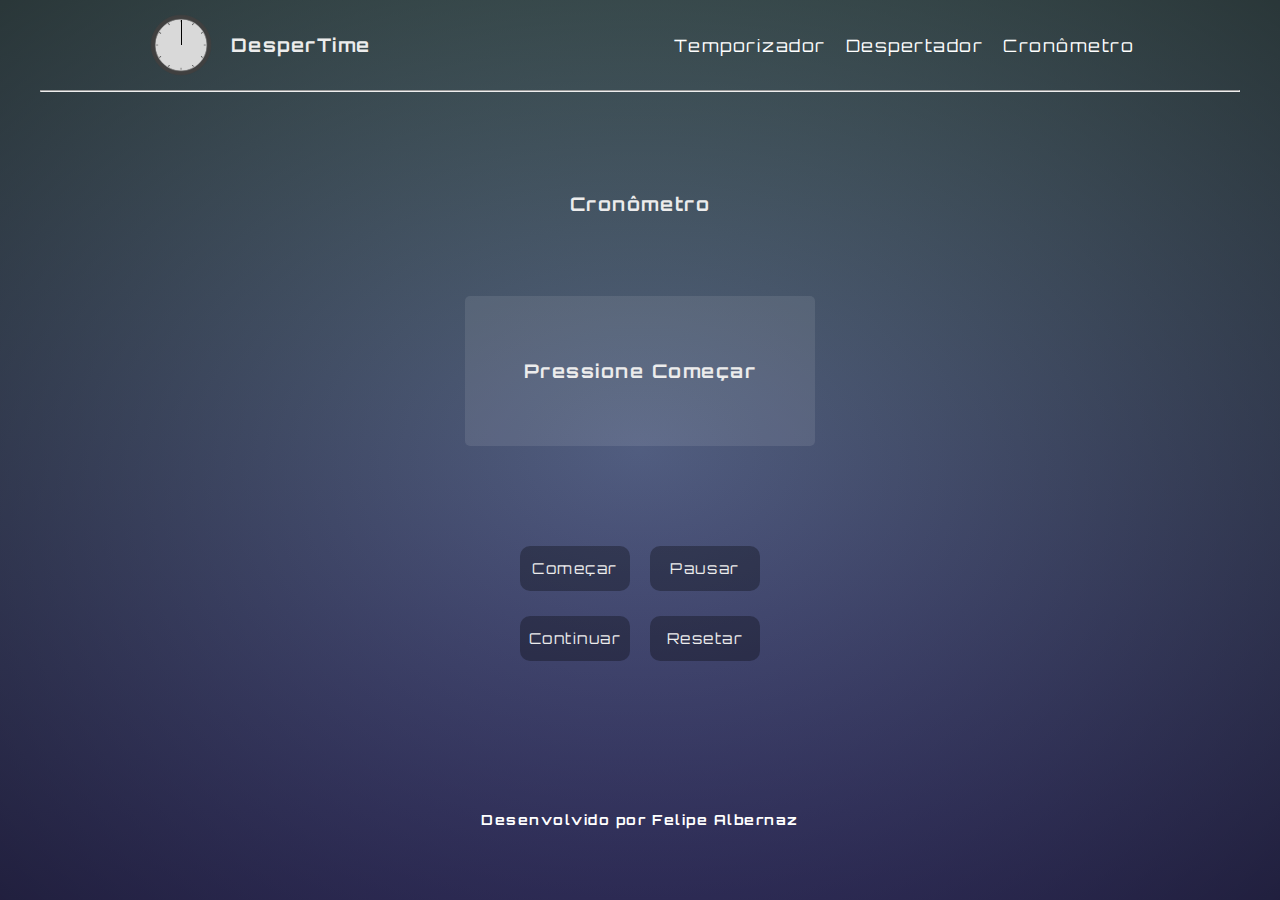
==== cronometro.html @ c94f3975 "adicionando arquivos" ====
<!DOCTYPE html>
<html lang="pt-br">
    <head>
        <meta charset="utf-8">
        <meta name="viewport" content="width=device-width, initial-scale=1.0">
        <title>Cronometro</title>
        <link rel="icon" href="src/icon.png">
        <link rel="preconnect" href="https://fonts.googleapis.com">
        <link rel="preconnect" href="https://fonts.gstatic.com" crossorigin>
        <link href="https://fonts.googleapis.com/css2?family=Orbitron&display=swap" rel="stylesheet">
        <link rel="stylesheet" href="https://cdnjs.cloudflare.com/ajax/libs/font-awesome/6.3.0/css/all.min.css" integrity="sha512-SzlrxWUlpfuzQ+pcUCosxcglQRNAq/DZjVsC0lE40xsADsfeQoEypE+enwcOiGjk/bSuGGKHEyjSoQ1zVisanQ==" crossorigin="anonymous" referrerpolicy="no-referrer" />
        <link href="css/style.css" rel="stylesheet">
    </head>

    <body>
        <section class="container">
            <header class="cabecalho">
                <nav class="wraper-flex">
                    <div class="logo">
                        <div class="clock">
                            <div class="ponteiro"></div>
                        </div>
                        <h3 class="nome-logo">DesperTime</h3>
                    </div><!--logo-->
                    <div class="menu">
                        <a class="item-menu" href="index.html">Temporizador</a>
                        <a class="item-menu" href="despertador.html">Despertador</a>
                        <a class="item-menu" href="cronometro.html">Cronômetro</a>
                    </div><!--menu-->
                    <button class="btn-menulateral" alt="icone menu lateral"><i class="fa-solid fa-bars"></i></button>
                </nav><!--container-->
            </header><!--header--><hr>
            <nav class="menu-lateral">
                <div class="item-menu-lateral" >
                    <img class="icone-menu-lateral" src="src/temporizador.png"/>
                    <a class="link-menu-lateral" href="index.html">Temporizador</a>
                </div>
                <div class="item-menu-lateral">
                    <img class="icone-menu-lateral" src="src/despertador.png"/>
                    <a class="link-menu-lateral" href="despertador.html">Despertador</a>
                </div>
                <div class="item-menu-lateral">
                    <img class="icone-menu-lateral" src="src/cronometro.png"/>
                    <a class="link-menu-lateral" href="cronometro.html">Cronômetro</a>
                </div>
            </nav>

            <main class="principal">
                <h3 class="titulo">Cronômetro</h3>
                <div class="wraper-flex select-cronometro">
                    <div class="campo-Horas">
                        <h2>Horas</h2>
                        <select id="horas" name="horas"></select>
                    </div><!--div-Horas-->
                    <div class="campo-Minutos">
                        <h2>Minutos</h2>
                        <select id="minutos" name="minutos"></select>
                    </div><!--div-Minutos-->
                    <div class="campo-Segundos">
                        <h2>Segundos</h2>
                        <select id="segundos" name="segundos"></select>
                    </div><!--div-Segundos-->
                </div><!--wraper-flex-->
                <div id="display"  class="display">
                    <h3>Pressione Começar</h3>
                </div><!--display-->
                <div class="btns btns-cronometro">
                    <button id="comecar" class="comecar">Começar</button><!--button-Comecar-->
                    <button id="pausar" class="pausar">Pausar</button><!--button-Pausar-->
                    <button id="continuar" class="continuar">Continuar</button><!--button-Continuar-->              
                    <button id="resetar" class="resetar-cronometro">Resetar</button><!--button-Resetar-->
                </div>
            </main><!--principal-->
    
            <footer class="rodape">
                <p class="autor">Desenvolvido por Felipe Albernaz</p>
                <div class="rodape-link">
                    <a href="https://github.com/Felipe-Albernaz" target="_blank"><i class="fa-brands fa-github"></i></a>
                </div>
            </footer><!--footer-->
        </section>

        <script src="script/scriptCronometro.js"></script><!--script-->
    </body>
</html>
---- css/style.css ----
*{
    margin: 0;
    padding: 0;
    box-sizing: border-box;
    font-family: Orbitron;
    letter-spacing: 0.04cm;
}

html{
    background: linear-gradient(#597579, #464385);
    height: 100%;
}

body{
    background: radial-gradient(#a2a1a104, #00000088);
    color: #ECECEC;
    height: 100%;
}

.container{
    width: 100%;
    max-width: 1200px;
    margin: 0 auto;
    text-align: center;
}

.cabecalho{
    width: 100%;
    padding: 0 6%;
}

.wraper-flex{
    display: flex;
    height: 90px;
    justify-content: center;
    align-items: center;
}

.cabecalho .logo{
    display: flex;
    width: 50%;
    align-items: center;
    justify-content: start;
    gap: 15px;
}

.clock{
    width: 70px;
    height: 70px;
    border-radius: 50%;
    position: relative;
    background: url('../src/bg-relogio.png');
    background-size: contain;
    background-repeat: no-repeat;
}

.ponteiro{
    content: '';
    position: absolute;
    left: 35px; bottom: 35px;
    width: 1.5px; height: 25px;
    background-color: black;
    transform-origin: 0 100%;
    animation: tick 1s infinite paused;
}

@keyframes tick{
    to {transform: rotate(360deg);}
}

.cabecalho .menu{
    display: flex;
    align-items: center;
    gap: 20px;
}

.menu-lateral{
    display: flex;
    flex-direction: column;
    width: 60vw;
    height: 90vh;
    position: absolute;
    left: -100vw;
    background: linear-gradient(#516061, #4a4a64);
    transition: 0.2s;
    padding: 20px 0 0 0;
    z-index: 1;
}

.menu-lateral .item-menu-lateral{
    display: flex;
    width: 100%;
    height: 120px;
    align-items: center;
    column-gap: 20px;
    border-bottom: 1px solid #373745;
}

.menu-lateral .link-menu-lateral{
    color: #ECECEC;
    text-decoration: none;
}

.menu-lateral .icone-menu-lateral{
    width: 40px;
    height: 40px;
    margin: 20px;
}

.cabecalho .btn-menulateral{
    display: none;
    background-color: #38386000;
    font-size: 35px;
    border: none;
    color: #ECECEC;
}

.cabecalho .menu .item-menu{
    font-size: 17px;
    color: #ffffff;
    text-decoration: none;
}

.cabecalho .menu .item-menu:hover{
    border-bottom: 2px solid #597579;
    cursor: pointer;
}

.principal{
    margin-top: 100px;
}

.principal .titulo{
    margin: 40px;
}

.principal .campo-Horas, .campo-Minutos, .campo-Segundos{
    font-size: 13px;
    width: 20%; 
}

.principal select{
    width: 80px;
    height: 35px;
    margin-top: 10px;
    border: 2px solid black;
    border-radius: 5px;
    font-size: 14px;
    background-color: rgba(255, 255, 255, 0.502);
    text-align: center;
}

.principal .display{
    display: flex;
    align-items: center;
    justify-content: center;
    width: 350px;
    height: 150px;
    margin: 0 auto;
    margin-top: 80px;
    margin-bottom: 100px;
    border-radius: 5px;
    background-color: rgba(255, 255, 255, 0.096);
}

.principal .display-despertador{
    flex-direction: column;
    height: 160px;
    justify-content: space-around;
}

.select-cronometro{
    display: none;
}

.texto-display{
    font-size: 15px;
}

.btns{
    display: flex;
    justify-content: center;
    align-items: center;
    gap: 25px;
}

.btns .comecar, .pausar, .continuar, .resetar, .resetar-cronometro, .ativar-alarme, .parar-alarme{
    width: 110px;
    height: 45px;
    font-size: 15px;
    background-color: #0000004d;
    border-radius: 10px;
    border: none;
    cursor: pointer;
    color: #ECECEC;
}

.btns-cronometro{
    display: grid;
    grid-template-rows: 1fr 1fr;
    grid-template-columns: 1fr 1fr;
    column-gap: 20px;
}

.btns-cronometro .comecar, .continuar{
    justify-self: end;
}

.btn-menulateral{
    cursor: pointer;
}

.rodape{
    width: 100%;
    color: white;
    font-weight: bold;
    margin-top: 150px;
}

.rodape .autor{
    margin-top: 30px;
    font-size: 14px;
}

.rodape-link .fa-github{
    margin: 10px;
    font-size: 35px;
    color: #ECECEC;
}

.rodape-link .fa-github:hover{
    color: #000000;
    scale: 1.2;
    transition: 0.2s;
}




@media screen and (max-width: 768px){

    html, body{
        height: 100vh;
    }

    .cabecalho .logo{
        width: 80%;
    }

    .cabecalho .wraper-flex{
        justify-content: space-between;
    }

    .cabecalho .menu{
        display: none;
    }

    .menu-lateral{
        width: 80%;
    }

    .cabecalho .btn-menulateral{
        display: block;
        align-self: center;
    }

    .principal{
        margin-top: 50px;
    }

    .principal .wraper-flex{
        justify-content: space-around;
    }

    .principal .campo-Horas, .campo-Minutos, .campo-Segundos{
        width: 30%; 
    }
    
    .menu-ativo{
        left: 0;
        opacity: 0.99;
    }

    .principal select{
        width: 80px;
        height: 40px;
    }
}
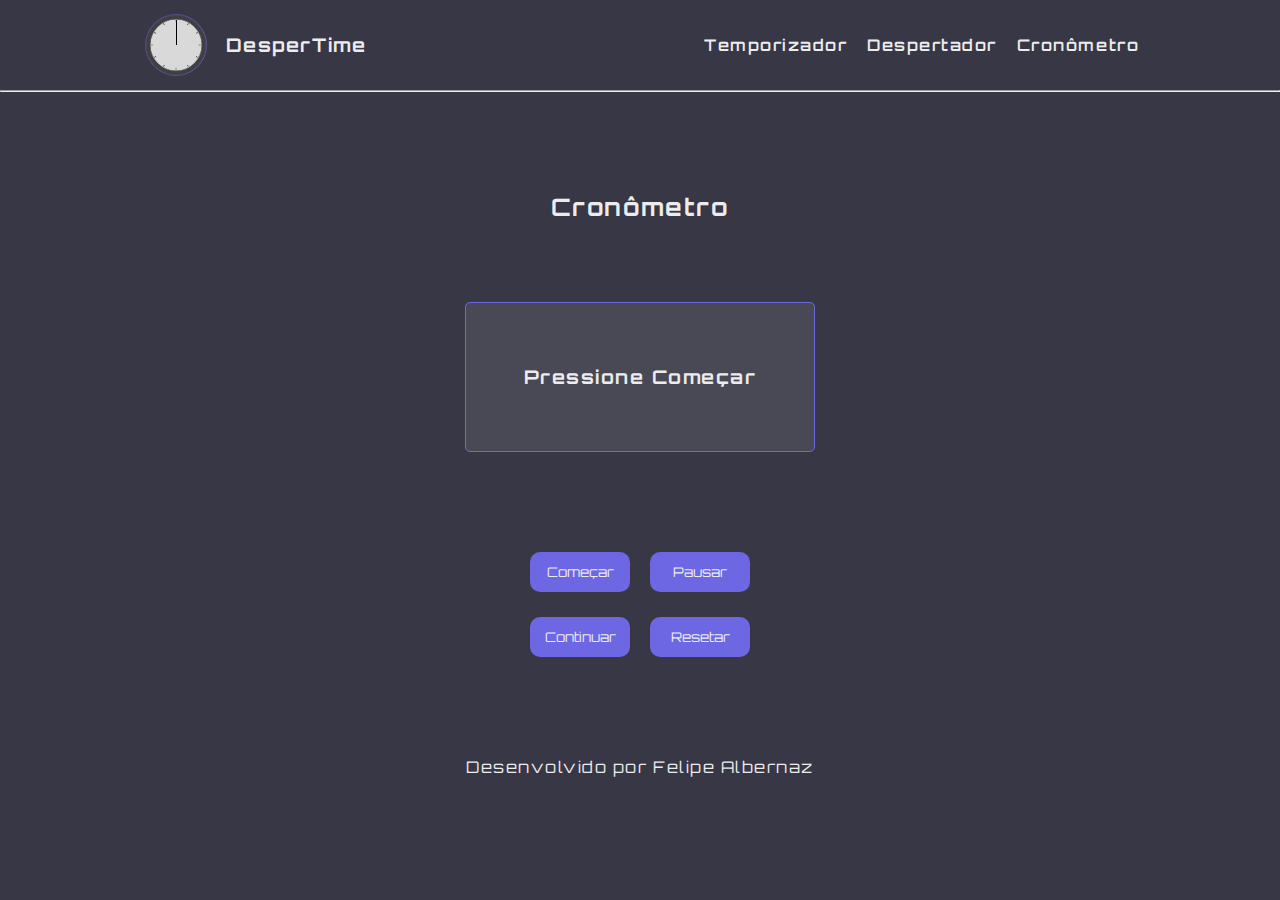
==== commit fd92e42e: "refatorando e resolvendo problemas com responsivo" ====
--- a/cronometro.html
+++ b/cronometro.html
@@ -3,61 +3,60 @@
     <head>
         <meta charset="utf-8">
         <meta name="viewport" content="width=device-width, initial-scale=1.0">
-        <title>Cronometro</title>
         <link rel="icon" href="src/icon.png">
         <link rel="preconnect" href="https://fonts.googleapis.com">
         <link rel="preconnect" href="https://fonts.gstatic.com" crossorigin>
         <link href="https://fonts.googleapis.com/css2?family=Orbitron&display=swap" rel="stylesheet">
         <link rel="stylesheet" href="https://cdnjs.cloudflare.com/ajax/libs/font-awesome/6.3.0/css/all.min.css" integrity="sha512-SzlrxWUlpfuzQ+pcUCosxcglQRNAq/DZjVsC0lE40xsADsfeQoEypE+enwcOiGjk/bSuGGKHEyjSoQ1zVisanQ==" crossorigin="anonymous" referrerpolicy="no-referrer" />
         <link href="css/style.css" rel="stylesheet">
+        <title>Cronometro</title>
     </head>
 
     <body>
+        <header class="cabecalho">
+            <nav class="wraper-flex">
+                <div class="logo">
+                    <div class="clock">
+                        <div class="ponteiro"></div>
+                    </div>
+                    <h3 class="nome-logo">DesperTime</h3>
+                </div><!--logo-->
+                <div class="menu">
+                    <a class="item-menu" href="index.html">Temporizador</a>
+                    <a class="item-menu" href="despertador.html">Despertador</a>
+                    <a class="item-menu" href="cronometro.html">Cronômetro</a>
+                </div><!--menu-->
+                <button class="btn-menulateral" alt="icone menu lateral"><i class="fa-solid fa-bars"></i></button>
+            </nav><!--container-->
+        </header><!--header--><hr>
+        <nav class="menu-lateral">
+            <div class="item-menu-lateral" >
+                <img class="icone-menu-lateral" src="src/temporizador.png"/>
+                <a class="link-menu-lateral" href="index.html">Temporizador</a>
+            </div>
+            <div class="item-menu-lateral">
+                <img class="icone-menu-lateral" src="src/despertador.png"/>
+                <a class="link-menu-lateral" href="despertador.html">Despertador</a>
+            </div>
+            <div class="item-menu-lateral">
+                <img class="icone-menu-lateral" src="src/cronometro.png"/>
+                <a class="link-menu-lateral" href="cronometro.html">Cronômetro</a>
+            </div>
+        </nav><!--menu-lateral-->
         <section class="container">
-            <header class="cabecalho">
-                <nav class="wraper-flex">
-                    <div class="logo">
-                        <div class="clock">
-                            <div class="ponteiro"></div>
-                        </div>
-                        <h3 class="nome-logo">DesperTime</h3>
-                    </div><!--logo-->
-                    <div class="menu">
-                        <a class="item-menu" href="index.html">Temporizador</a>
-                        <a class="item-menu" href="despertador.html">Despertador</a>
-                        <a class="item-menu" href="cronometro.html">Cronômetro</a>
-                    </div><!--menu-->
-                    <button class="btn-menulateral" alt="icone menu lateral"><i class="fa-solid fa-bars"></i></button>
-                </nav><!--container-->
-            </header><!--header--><hr>
-            <nav class="menu-lateral">
-                <div class="item-menu-lateral" >
-                    <img class="icone-menu-lateral" src="src/temporizador.png"/>
-                    <a class="link-menu-lateral" href="index.html">Temporizador</a>
-                </div>
-                <div class="item-menu-lateral">
-                    <img class="icone-menu-lateral" src="src/despertador.png"/>
-                    <a class="link-menu-lateral" href="despertador.html">Despertador</a>
-                </div>
-                <div class="item-menu-lateral">
-                    <img class="icone-menu-lateral" src="src/cronometro.png"/>
-                    <a class="link-menu-lateral" href="cronometro.html">Cronômetro</a>
-                </div>
-            </nav>
-
             <main class="principal">
-                <h3 class="titulo">Cronômetro</h3>
+                <h2 class="titulo">Cronômetro</h2>
                 <div class="wraper-flex select-cronometro">
                     <div class="campo-Horas">
-                        <h2>Horas</h2>
+                        <h3>Hora</h3>
                         <select id="horas" name="horas"></select>
                     </div><!--div-Horas-->
                     <div class="campo-Minutos">
-                        <h2>Minutos</h2>
+                        <h3>Minuto</h3>
                         <select id="minutos" name="minutos"></select>
                     </div><!--div-Minutos-->
                     <div class="campo-Segundos">
-                        <h2>Segundos</h2>
+                        <h3>Segundo</h3>
                         <select id="segundos" name="segundos"></select>
                     </div><!--div-Segundos-->
                 </div><!--wraper-flex-->
@@ -71,14 +70,13 @@
                     <button id="resetar" class="resetar-cronometro">Resetar</button><!--button-Resetar-->
                 </div>
             </main><!--principal-->
-    
-            <footer class="rodape">
-                <p class="autor">Desenvolvido por Felipe Albernaz</p>
-                <div class="rodape-link">
-                    <a href="https://github.com/Felipe-Albernaz" target="_blank"><i class="fa-brands fa-github"></i></a>
-                </div>
-            </footer><!--footer-->
         </section>
+        <footer class="rodape">
+            <p class="autor">Desenvolvido por Felipe Albernaz</p>
+            <div class="rodape-link">
+                <a href="https://github.com/Felipe-Albernaz" target="_blank"><i class="fa-brands fa-github"></i></a>
+            </div>
+        </footer><!--footer-->
 
         <script src="script/scriptCronometro.js"></script><!--script-->
     </body>
--- a/css/style.css
+++ b/css/style.css
@@ -3,18 +3,23 @@
     padding: 0;
     box-sizing: border-box;
     font-family: Orbitron;
+}
+
+:root{
+    --cor-fonte:#ECECEC;
+    --bg-fundo: #373745;
+    --bg-btns: #6D67E4;
+}
+
+
+html{
+    height: 100vh;
     letter-spacing: 0.04cm;
 }
 
-html{
-    background: linear-gradient(#597579, #464385);
-    height: 100%;
-}
-
 body{
-    background: radial-gradient(#a2a1a104, #00000088);
-    color: #ECECEC;
-    height: 100%;
+    background-color: var(--bg-fundo);
+    color: var(--cor-fonte);
 }
 
 .container{
@@ -74,6 +79,16 @@
     gap: 20px;
 }
 
+.cabecalho .menu .item-menu {
+    text-decoration: none;
+    color: var(--cor-fonte);
+    font-weight: 600;
+}
+
+.cabecalho .menu .item-menu:hover{
+    border-bottom: 2px solid var(--bg-btns);
+}
+
 .menu-lateral{
     display: flex;
     flex-direction: column;
@@ -81,7 +96,7 @@
     height: 90vh;
     position: absolute;
     left: -100vw;
-    background: linear-gradient(#516061, #4a4a64);
+    background-color: #585861;
     transition: 0.2s;
     padding: 20px 0 0 0;
     z-index: 1;
@@ -93,37 +108,27 @@
     height: 120px;
     align-items: center;
     column-gap: 20px;
-    border-bottom: 1px solid #373745;
+    border-bottom: 1px solid var(--bg-fundo);
 }
 
 .menu-lateral .link-menu-lateral{
-    color: #ECECEC;
+    color: var(--cor-fonte);
     text-decoration: none;
 }
 
 .menu-lateral .icone-menu-lateral{
-    width: 40px;
-    height: 40px;
+    width: 35px;
+    height: 35px;
     margin: 20px;
+    border-radius: 5px;
 }
 
 .cabecalho .btn-menulateral{
     display: none;
-    background-color: #38386000;
+    background-color: var(--bg-fundo);
     font-size: 35px;
     border: none;
-    color: #ECECEC;
-}
-
-.cabecalho .menu .item-menu{
-    font-size: 17px;
-    color: #ffffff;
-    text-decoration: none;
-}
-
-.cabecalho .menu .item-menu:hover{
-    border-bottom: 2px solid #597579;
-    cursor: pointer;
+    color: var(--bg-btns);
 }
 
 .principal{
@@ -135,7 +140,6 @@
 }
 
 .principal .campo-Horas, .campo-Minutos, .campo-Segundos{
-    font-size: 13px;
     width: 20%; 
 }
 
@@ -143,11 +147,15 @@
     width: 80px;
     height: 35px;
     margin-top: 10px;
-    border: 2px solid black;
     border-radius: 5px;
-    font-size: 14px;
-    background-color: rgba(255, 255, 255, 0.502);
+    background-color: rgba(255, 255, 255, 0.096);
+    border: 1px solid var(--bg-btns);
+    color: var(--cor-fonte);
     text-align: center;
+}
+
+.principal select option{
+    background: #373745;
 }
 
 .principal .display{
@@ -159,6 +167,7 @@
     margin: 0 auto;
     margin-top: 80px;
     margin-bottom: 100px;
+    border: 1px solid var(--bg-btns);
     border-radius: 5px;
     background-color: rgba(255, 255, 255, 0.096);
 }
@@ -185,14 +194,13 @@
 }
 
 .btns .comecar, .pausar, .continuar, .resetar, .resetar-cronometro, .ativar-alarme, .parar-alarme{
-    width: 110px;
-    height: 45px;
-    font-size: 15px;
-    background-color: #0000004d;
+    width: 100px;
+    height: 40px;
+    background-color: var(--bg-btns);
     border-radius: 10px;
     border: none;
     cursor: pointer;
-    color: #ECECEC;
+    color: var(--cor-fonte);
 }
 
 .btns-cronometro{
@@ -211,25 +219,23 @@
 }
 
 .rodape{
-    width: 100%;
-    color: white;
-    font-weight: bold;
-    margin-top: 150px;
-}
-
-.rodape .autor{
-    margin-top: 30px;
-    font-size: 14px;
+    display: flex;
+    flex-direction: column;
+    justify-content: center;
+    align-items: center;
+    color: var(--cor-fonte);
+    margin-top: 100px;
+    gap: 10px;
 }
 
 .rodape-link .fa-github{
     margin: 10px;
-    font-size: 35px;
-    color: #ECECEC;
+    font-size: 40px;
+    color: var(--cor-fonte);
 }
 
 .rodape-link .fa-github:hover{
-    color: #000000;
+    color: var(--bg-btns);
     scale: 1.2;
     transition: 0.2s;
 }
@@ -239,10 +245,6 @@
 
 @media screen and (max-width: 768px){
 
-    html, body{
-        height: 100vh;
-    }
-
     .cabecalho .logo{
         width: 80%;
     }
@@ -256,7 +258,7 @@
     }
 
     .menu-lateral{
-        width: 80%;
+        width: 60%;
     }
 
     .cabecalho .btn-menulateral{
@@ -269,24 +271,52 @@
     }
 
     .principal .wraper-flex{
-        justify-content: space-around;
-    }
-
-    .principal .campo-Horas, .campo-Minutos, .campo-Segundos{
-        width: 30%; 
-    }
-    
+        justify-content: space-evenly;
+    }
+
     .menu-ativo{
         left: 0;
         opacity: 0.99;
     }
-
-    .principal select{
-        width: 80px;
-        height: 40px;
-    }
-}
-
-
-
-
+}
+
+@media screen and (max-width: 576px){
+
+    html{
+        height: auto;
+    }
+
+    body{
+        font-size: 13px;
+    }
+
+    .container .principal .display{
+        width: 310px;
+    }
+
+    .container .principal .btns{
+        gap: 20px;
+    }
+
+    .menu-lateral{
+        width: 70%;
+    }
+
+    .principal .wraper-flex select{
+        height: 35px;
+    }
+
+    .btns .comecar, .pausar, .continuar, .resetar, .resetar-cronometro, .ativar-alarme, .parar-alarme{
+        width: 90px;
+        height: 35px;
+    }
+
+    .principal .campo-Horas, .campo-Minutos, .campo-Segundos{
+        width: 30%; 
+    }
+
+}
+
+
+
+
